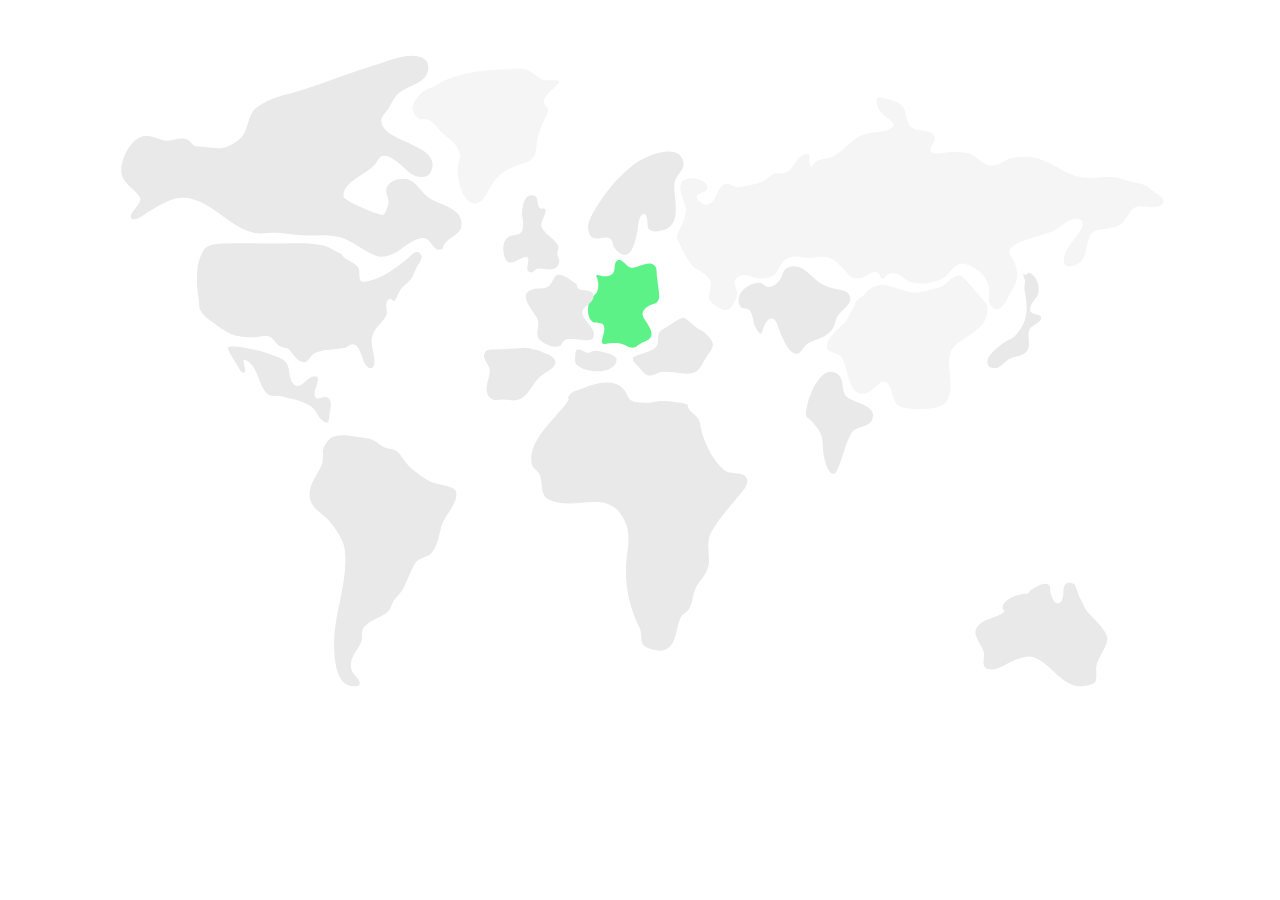
==== index.html @ 8feb1465 "site update" ====
<!DOCTYPE html>
<html>
<head>
<title>pls choose a location</title>
<link id="0"> <!-- will be replaced by js on load -->
<link id="1">
<link id="2">
<link id="3">
<link id="4">
<link id="5">
<style>
    /* default style */
</style>

<meta name="theme-color" content="#ffffff" media="(prefers-color-scheme: light)">
<meta name="theme-color" content="#1b1b1b" media="(prefers-color-scheme: dark)">

</head>
<body>
<script>
function load(ccode, color, strokewidth) { //build css and favs according to passed ccode as selected
    var linktag = document.createElement('link'); linktag.rel = "apple-touch-icon"; linktag.sizes="180x180"; linktag.href = `https://github.com/crbyxwpzfl/spinala/raw/main/locs/${ccode}/apple-touch-icon.png?${new Date().getTime()}`;  /* force browser to update fav */
    document.getElementsByTagName('link')[0].replaceWith(linktag)
    var linktag = document.createElement('link'); linktag.rel = "icon"; linktag.type = "image/png"; linktag.sizes="32x32"; linktag.type="image/svg+xml"; linktag.href = `https://github.com/crbyxwpzfl/spinala/raw/main/locs/${ccode}/favicon-32x32.png?${new Date().getTime()}`;
    document.getElementsByTagName('link')[1].replaceWith(linktag)
    var linktag = document.createElement('link'); linktag.rel = "icon"; linktag.type = "image/png"; linktag.sizes="16x16"; linktag.type="image/svg+xml"; linktag.href = `https://github.com/crbyxwpzfl/spinala/raw/main/locs/${ccode}/favicon-16x16.png?${new Date().getTime()}`;
    document.getElementsByTagName('link')[2].replaceWith(linktag)
    var linktag = document.createElement('link'); linktag.rel = "manifest"; linktag.href = `https://github.com/crbyxwpzfl/spinala/raw/main/locs/${ccode}/site.webmanifest?${new Date().getTime()}`;
    document.getElementsByTagName('link')[3].replaceWith(linktag)
    var linktag = document.createElement('link'); linktag.rel = "mask-icon"; linktag.href = `https://github.com/crbyxwpzfl/spinala/raw/main/locs/${ccode}/safari-pinned-tab.svg?${new Date().getTime()}`; linktag.color = "#5bbad5";
    document.getElementsByTagName('link')[4].replaceWith(linktag)
    var linktag = document.createElement('link'); linktag.rel = "shortcut icon"; linktag.href = `https://github.com/crbyxwpzfl/spinala/raw/main/locs/${ccode}/favicon.ico?${new Date().getTime()}`;
    document.getElementsByTagName('link')[5].replaceWith(linktag)

    var styletag = document.createElement('style')
    styletag.innerHTML = `
                        path.${ccode}:hover {stroke: ${color}; stroke-width: ${strokewidth}; fill: ${color};} /* set color and ccode according to on off state */
                        path.${ccode} {fill: ${color};}       /* use class selector for edgecase off is displayed as extra favicon but still just de red in site*/
                        
                        g.location:hover {stroke: #81e495; stroke-width: 4; fill: #81e495;}
                        g.location {fill: #e9e9e9;}
                        g.unsupported:hover {stroke: none; stroke-width: none; fill: #d4d4d4;}
                        g.unsupported {fill: #f5f5f5;}
                        svg {width: 90%;}
                        
                        @media (prefers-color-scheme: light) { body {background-color: white;} }
                        @media (prefers-color-scheme: dark) { body {background-color: #1b1b1b;} }
                        `
    document.getElementsByTagName('style')[0].replaceWith(styletag)
}

window.onload = load( "de", "#5cf287", 6 )

</script>

<meta property="og:image" content="https://github.com/crbyxwpzfl/spinala/raw/main/locs/de/trans-og.png"/> <!-- imessage wont execute js so these musst be set via github push -->

<div align="center">
<svg x="0pt" y="0pt" width="800pt" height="600pt" viewBox="0 0 800 600">
    <g id="locations">
        <a onclick="document.title = 'push vpn to germany';load('de', '#5cf287', 6);" href="#de" id="DE" >
        <g class="location">
        <path class="de off"  d="M 367.255 201.071 C 369.142 204.048 369.64 210.625 367.566 213.616 C 365.957 215.935 363.592 217.226 362.309 219.91 C 361.124 222.389 361.078 225.506 361.206 228.184 C 361.341 230.998 362.861 235.084 365.988 235.829 C 367.797 236.26 371.545 235.769 372.655 237.502 C 374.294 240.061 372.862 244.404 372.171 247.004 C 371.869 248.138 371.132 250.223 371.833 251.314 C 372.495 252.344 373.694 252.019 374.698 251.846 C 376.858 251.475 379.281 251.059 381.478 251.233 C 383.344 251.381 385.574 251.453 387.315 252.119 C 389.891 253.104 391.467 254.685 394.441 254.719 C 397.179 254.75 398.84 252.6 400.972 251.397 C 402.763 250.387 404.993 249.858 406.648 248.627 C 411.768 244.82 406.493 237.976 403.871 233.953 C 402.78 232.28 401.553 230.266 402.216 228.198 C 403.056 225.579 405.982 223.414 408.55 222.481 C 409.828 222.018 411.823 222.035 412.72 220.927 C 415.312 217.727 414.608 215.535 414.199 211.83 C 413.788 208.111 413.104 204.359 412.783 200.643 C 412.593 198.448 412.959 194.648 411.024 193.06 C 406.174 189.081 399.025 195.214 393.76 194.738 C 390.51 194.444 389.343 191.59 386.956 189.963 C 386.016 189.322 384.183 188.697 383.101 189.36 C 380.008 191.255 382.202 196.869 379.601 199.296 C 377.799 200.977 374.24 201.543 371.874 201.103 C 370.639 200.874 368.949 199.961 367.683 200.408"/>
        </g>
    </a><a onclick="document.title = 'push vpn to austria';load('at', '#5cf287', 6)" href="#at" id="AT">
        <g class="location">
        <path class="at"  d="M 394.843 262.218 L 397.627 260.614 C 401.197 259.311 402.426 259.405 408.558 256.74 C 418.279 252.515 409.062 244.832 418.551 240.168 C 421.44 238.748 429.365 232.504 432.539 232.302 C 435.248 232.13 442.293 240.367 444.802 241.199 C 447.782 242.186 454.026 248.158 454.75 251.662 C 455.524 255.409 450.752 260.161 448.977 263.34 C 443.602 272.969 442.529 275.249 430.732 273.876 C 423.543 273.038 425.785 273.483 418.727 272.783 C 412.313 272.147 407.489 279.476 402.3 272.86 C 399.888 269.785 395.557 265.654 394.889 264.381"/>
      	</g>
    </a><a onclick="document.title = 'push vpn to us';load('us', '#5cf287', 6)" href="#us" id="US">
        <g class="location">
        <path class="us"  d="M 68.044 197.189 C 67.318 203.696 68.256 213.793 69.404 220.215 C 69.748 222.139 69.321 224.225 70.13 226.039 C 71.839 229.869 75.623 232.702 78.78 235.093 C 85.011 239.813 91.777 244.82 99.532 246.27 C 104.418 247.184 109.282 246.938 114.201 246.491 C 116.813 246.254 120.39 245.461 122.842 246.815 C 125.69 248.387 127.182 252.042 129.999 253.754 C 132.247 255.12 135.22 254.361 137.121 256.297 C 140.62 259.861 142.916 265.563 148.621 265.649 C 151.105 265.686 153.588 259.83 156.302 258.7 C 163.462 255.719 170.814 256.355 178.252 254.996 C 180.682 254.552 182.399 252.173 184.859 252.123 C 189.671 252.026 191.55 262.304 193.543 266.052 C 194.473 267.8 196.464 270.836 198.821 270.029 C 200.841 269.337 200.977 266.434 200.977 264.658 C 200.977 259.311 198.48 254.416 198.902 248.964 C 199.586 240.119 206.3 237.65 209.747 230.674 C 211.421 227.286 208.862 223.804 210.236 220.555 C 210.672 219.526 211.902 217.621 213.144 218.084 C 214.15 218.458 215.123 220.793 216.247 219.365 C 218.168 216.923 218.825 213.639 220.653 211.121 C 222.808 208.153 225.917 206.472 228.165 203.621 C 230.401 200.785 231.069 197.677 232.618 194.499 C 233.738 192.2 237.825 187.657 235.896 184.893 C 232.381 179.856 228.404 185.819 225.665 188.03 C 217.561 194.572 207.532 202.21 197.369 204.625 C 196.347 204.868 195.322 205.055 194.293 205.251 C 187.151 206.614 191.295 197.38 188.545 194.205 C 185.883 191.132 182.376 190.059 179.226 187.906 C 177.643 186.825 176.852 185.017 175.302 183.862 C 171.123 182.506 167.839 179.269 163.447 178.257 C 152.308 175.691 141.134 176.609 129.881 176.609 C 115.662 176.609 101.631 176.06 87.392 176.62 C 83.299 176.781 77.195 177.119 73.998 180.185 C 72.345 181.771 71.703 184.082 70.712 186.081 C 69.978 187.564 68.255 192.943 68.155 196.674"/>
        </g>
    </a><a onclick="document.title = 'push vpn to mexico';load('mx', '#5cf287', 6)" href="#mx" id="MX">
        <g class="location">
   	    <path class="mx"  d="M 91.112 255.579 C 92.216 258.836 96.725 265.738 98.535 268.653 C 99.523 270.245 100.522 273.03 102.649 273.498 C 107.079 274.471 99.214 260.768 105.141 264.373 C 114.52 270.077 113.506 282.876 120.865 289.588 C 123.122 291.647 126.851 290.655 129.636 290.919 C 133.093 291.247 136.661 292.792 140.119 293.485 C 145.007 294.465 153.459 297.557 156.365 301.689 C 158.379 304.552 159.51 307.776 162.558 309.753 C 163.338 310.258 164.987 311.643 165.912 310.791 C 167.014 309.775 166.94 307.189 167.097 305.825 C 167.519 302.157 170.337 293.822 165.332 291.97 C 163.106 291.147 158.186 293.935 157.061 292.395 C 154.38 288.729 157.581 284.65 158.145 280.961 C 158.328 279.77 159.244 277.295 157.746 276.576 C 151.51 273.585 146.56 287.287 140.656 282.388 C 136.031 278.551 138.484 270.398 134.542 265.672 C 131.906 262.511 127.08 261.32 123.354 259.897 C 113.807 256.25 94.954 252.36 90.977 254.365"/>
        </g>
    </a><a onclick="document.title = 'push vpn to brazil';load('br', '#5cf287', 6)" href="#br" id="BR">
        <g class="location">
        <path class="br"  d="M163.734,329.877 C161.563,331.593,162.91,339.687,161.559,342.653 C158.12,350.201,151.19,358.32,152.474,367.083 C153.531,374.289,159.653,377.571,164.338,381.855 C169.802,386.852,177.703,398.225,178.632,405.62 C181.698,430.039,170.709,452.682,170.709,476.648 C170.709,487.083,171.609,511.551,188.367,508.463 C189.992,508.163,190.25,506.214,189.64,504.924 C187.745,500.919,183.536,498.819,183.33,493.788 C182.98,485.229,188.849,481.976,191.295,474.725 C192.731,470.467,190.107,467.472,193.815,463.54 C198.692,458.369,206.922,456.869,211.654,451.98 C213.634,449.935,214.109,446.677,215.654,444.265 C217.675,441.11,220.742,438.801,222.532,435.498 C225.76,429.544,227.602,423.105,231.08,417.201 C234.461,411.461,240.331,412.777,244.047,408.376 C248.983,402.532,249.427,393.605,251.912,386.597 C254.286,379.902,265.066,369.56,261.845,361.962 C260.321,358.368,246.028,357.186,241.812,354.734 C236.993,351.932,229.861,346.886,226.097,342.822 C223.093,339.58,221.125,335.343,217.703,332.52 C214.724,330.063,210.486,331.023,207.348,328.924 C202.252,325.516,200.463,323.139,193.941,322.474 C185.99,321.663,175.934,318.247,168.528,322.304 C166.045,323.663,159.432,333.245,163.465,334.974"/>
        </g>
    </a><a onclick="document.title = 'push vpn to za';load('za', '#5cf287', 6)" href="#za" id="ZA">
        <g class="location">
        <path class="za"  d="M 347.688 289.839 C 347.688 289.839 347.973 287.843 347.973 287.843 C 347.943 294.362 343.445 298.494 339.533 303.047 C 331.031 312.941 315.574 327.991 319.131 342.408 C 319.904 345.539 323.083 346.666 324.56 349.362 C 327.465 354.666 325.024 365.271 331.28 368.501 C 351.02 378.694 376.406 358.58 388.695 384.593 C 394.11 396.055 390.059 407.51 389.624 419.243 C 389.066 434.278 392.716 451.236 399.718 464.657 C 401.652 468.364 400.499 473.012 401.982 476.854 C 403.148 479.876 412.175 482.193 415.193 482.021 C 428.363 481.269 426.419 465.873 430.567 457.349 C 432.003 454.399 435.005 453.504 436.696 450.875 C 439.995 445.744 439.479 439.612 442.234 434.362 C 445.003 429.083 449.208 426.101 451.066 420.09 C 453.081 413.573 450.68 405.795 451.613 399.065 C 452.261 394.392 455.279 390.192 457.818 386.368 C 463.03 378.518 469.739 371.598 475.605 364.216 C 477.887 361.344 481.606 357.262 480.375 353.222 C 478.484 347.013 467.862 350.647 463.282 346.56 C 455.485 339.605 450.094 329.403 446.939 319.6 C 445.798 316.053 445.667 311.999 444.113 308.603 C 442.321 304.686 434.823 301.881 436.092 297.539 C 431.039 295.454 416.712 293.774 411.418 295.224 C 407.383 296.33 401.399 296.309 397.087 295.538 C 389.457 294.174 391.877 289.014 386.397 284.454 C 378.363 277.767 365.06 281.945 356.425 285.647 C 351.375 287.811 348.572 287.144 345.977 292.691 C 345.977 292.691 347.403 293.547 347.403 293.547"/>
        </g>
    </a><a onclick="document.title = 'push vpn to australia';load('au', '#5cf287', 6)" href="#au" id="AU">
        <g class="location">
        <path class="au"  d="M 672.046 450.674 C 673.748 452.386 674.008 452.434 671.671 454.041 C 665.258 458.45 652.894 458.474 651.771 468.076 C 651.258 472.467 657.007 478.822 658.075 483.434 C 658.824 486.669 656.611 491.39 658.705 494.201 C 660.955 497.22 666.949 495.926 669.763 494.71 C 676.734 491.698 687.936 483.845 696.113 487.084 C 709.565 492.413 717.774 511.493 734.466 508.391 C 736.233 508.063 740.781 507.349 741.591 505.578 C 743.105 502.268 741.892 496.791 742.497 493.143 C 743.528 486.928 752.15 477.225 750.373 471.284 C 748.021 463.42 737.473 456.674 733.312 449.284 C 732.459 445.858 729.766 443.094 728.834 439.583 L 728.254 437.789 L 727.227 435.031 L 726.9 433.975 L 726.596 433.239 L 726.251 432.636 L 725.809 432.153 L 725.103 431.747 C 713.276 427.324 721.32 444.412 713.959 446.405 C 710.361 447.379 707.677 438.312 707.566 435.851 L 707.939 435.851 C 707.8 427.244 695.123 434.835 692.277 437.566 L 691.455 438.851 L 690.473 439.224 C 676.478 440.161 671.708 447.691 672.208 449.084"/>
        </g>
    </a><a onclick="document.title = 'greenland not supported';load('grl', '#d4d4d4', 1);" href="#grl" id="GRL">
        <g class="unsupported">
        <path class="grl"  d="M 231.646 81.002 L 235.154 83.675 C 243.815 81.058 246.897 89.286 252.461 94.213 C 257.523 98.695 263.688 102.425 265.021 109.685 C 265.554 112.586 264.052 115.312 263.762 118.149 C 263.307 122.591 263.781 126.679 264.578 131.044 C 265.646 136.89 269.646 146.608 276.742 146.729 C 279.299 146.773 281.899 144.149 283.309 142.21 C 287.091 137.011 289.004 131.241 293.752 126.625 C 297.409 123.07 302.272 120.101 307.016 118.262 C 311.139 116.664 315.921 116.355 319.177 113.055 C 323.183 108.995 322.15 105.103 322.9 99.985 C 323.492 95.943 324.941 91.727 326.47 87.947 C 327.837 84.564 330.95 80.38 331.196 76.736 C 331.396 73.759 327.678 73.074 328.178 69.661 C 328.844 65.117 333.594 62.087 336.489 58.986 C 337.213 58.211 340.103 56.241 339.549 54.975 C 339.057 53.851 336.561 54.208 335.602 54.247 C 332.089 54.389 328.469 54.85 325.33 52.83 C 321.61 50.437 318.458 47.038 314.105 45.848 C 309.028 44.459 303.224 46.153 298.023 46.149 C 282.968 46.138 266.774 48.755 252.66 54.677 C 250.254 55.686 248.251 57.563 245.921 58.729 C 243.189 60.097 240.328 60.828 237.765 62.527 C 234.847 64.461 228.873 71.899 229.482 75.709"/>
        </g>
    </a><a onclick="document.title = 'russia not supported';load('rus', '#d4d4d4', 1)" href="#rus" id="RUS">
        <g class="unsupported">
        <path class="rus"  d="M 427.869 172.785 C 429.218 175.667 437.198 193.322 442.114 195.613 C 445.817 197.339 449.8 199.633 452.085 203.431 C 454.698 207.774 451.799 212.404 451.887 216.97 C 451.968 221.212 460.674 226.542 464.495 226.513 C 467.037 226.494 468.77 224.185 469.968 222.249 C 471.661 219.511 473.146 217.143 472.971 213.834 C 472.75 209.672 468.461 204.348 474.516 201.265 C 479.852 198.548 483.175 201.79 488.175 202.724 C 491.304 203.309 495.282 202.781 498.255 201.757 C 503.536 199.939 504.382 192.275 508.916 188.953 C 515.407 184.199 521.911 187.685 529.021 187.433 C 533.137 187.287 537.95 185.886 541.978 187.14 C 545.881 188.355 551.874 194.709 554.668 197.745 C 556.33 199.55 557.459 201.859 560.089 202.416 C 562.251 202.874 565.832 203.044 567.835 202.028 C 571.055 200.395 574.262 196.78 578.344 198.417 C 580.303 199.203 580.074 202.748 582.009 203.246 C 583.353 203.593 584.693 200.948 585.47 200.143 C 586.694 198.875 588.998 198.711 590.658 198.954 C 595.867 199.718 597.851 203.084 602.251 205.212 C 604.966 206.526 613.455 207.035 616.408 206.315 C 620.176 205.396 625.848 204.005 628.9 201.57 C 632.853 198.414 637.311 189.994 643.65 191.777 C 652.535 194.275 660.539 200.835 662.037 210.344 C 662.517 213.397 661.299 216.449 661.738 219.536 C 662.134 222.319 665.71 227.073 668.926 225.813 C 672.356 224.469 674.647 220.169 676.212 217.1 C 679.538 210.58 684.673 203.83 682.648 195.932 C 681.986 193.349 680.928 190.021 679.541 187.745 C 678.44 185.937 676.432 184.54 677.232 182.118 C 678.313 178.847 683.227 176.414 686.112 175.218 C 693.916 171.985 702.064 170.543 709.818 167.475 C 715.135 165.372 723.672 155.009 730.424 158.904 C 733.2 160.505 732.142 164.114 730.864 166.265 C 726.999 172.768 721.552 176.993 718.918 184.357 C 718.1 186.642 717.092 191.888 719.808 193.352 C 721.635 194.336 724.3 193.443 726.13 192.891 C 734.389 190.4 734.133 182.308 736.014 175.585 C 736.765 172.903 737.717 169.115 740.455 167.792 C 746.769 164.74 754.319 166.62 760.43 162.454 C 765.61 158.922 766.898 150.564 772.618 149.061 C 777.753 147.711 782.892 150.207 787.826 149.068 C 789.412 148.702 792.143 147.672 792.644 145.957 C 793.648 142.516 788.34 139.338 785.897 138.019 C 783.41 136.677 781.945 134.109 779.317 132.977 C 774.431 130.872 768.893 130.878 763.799 128.774 C 752.667 124.176 740.168 129.141 728.457 126.414 C 716.206 123.561 705.286 112.335 692.472 111.977 C 687.745 111.844 682.206 111.326 677.673 112.906 C 672.393 114.746 667.644 119.315 661.631 117.929 C 655.018 116.404 652.929 110.336 646.278 108.931 C 640.109 107.629 634.497 107.801 628.295 108.601 C 625.717 108.933 621.058 109.809 618.793 108.096 C 615.657 105.725 623.414 99.543 620.794 95.742 C 617.162 90.475 609.318 93.013 604.366 89.978 C 599.787 87.17 600.093 78.815 597.681 74.489 C 595.611 70.774 589.391 69.22 585.532 68.359 C 583.59 67.926 580.337 66.163 578.414 67.352 C 576.583 68.483 577.936 72.268 578.415 73.817 C 580.174 79.511 584.913 81.251 588.902 85.119 C 590.561 86.727 591.13 88.325 589.003 89.76 C 581.976 94.501 573.213 92.216 565.894 95.665 C 558.169 99.306 552.97 107.018 545.667 110.984 C 540.141 113.986 531.494 112.133 529.129 119.424 C 525.57 117.655 528.604 109.516 526.104 109.476 C 516.898 109.325 516.215 120.977 509.281 123.618 C 506.52 124.67 503.343 123.322 500.642 124.3 C 497.674 125.374 495.682 128.319 492.833 129.722 C 487.333 132.432 481.019 133.158 474.999 134.206 C 471.033 134.897 466.991 130.696 463.73 132.026 C 457.354 134.628 457.654 146.881 449.774 147.749 C 447.95 147.951 442.818 143.75 442.591 141.947 C 442.076 137.849 453.158 139.107 450.371 132.752 C 448.196 127.795 435.612 125.9 432.296 129.628 C 427.175 135.387 434.1 144.537 434.52 150.869 C 435.027 158.514 428.013 168.161 427.698 171.394"/>
        </g>
    </a><a onclick="document.title = 'push vpn to sweden';load('se', '#5cf287', 6)" href="#se" id="SE">
        <g class="location">
        <path class="se"  d="M 392.327 120.014 C 389.343 122.247 386.29 125.692 383.407 128.346 C 377.489 133.79 360.349 156.978 361.187 164.893 C 363.086 182.842 378.632 162.723 380.31 179.093 C 393.955 197.125 397.861 170.932 398.879 162.467 C 399.164 160.095 399.897 155.922 402.319 154.745 C 406.57 152.681 405.341 163.653 406.496 165.386 C 408.361 168.184 412.691 167.653 415.508 167.108 C 433.635 163.604 424.466 142.066 426.11 130.966 C 426.901 125.616 433.659 121.521 432.767 115.992 C 430.05 99.14 401.071 111.581 392.787 119.632"/>
        </g>
    </a><a onclick="document.title = 'push vpn to ukraine';load('ua', '#5cf287', 6)" href="#ua" id="UA">
        <g class="location">
        <path class="ua"  d="M493.805,209.613 C492.451,204.932,488.849,205.83,485.616,206.707 C480.247,208.165,471.922,213.967,474.588,222.35 C476.251,227.579,481.104,223.505,483.258,227.911 C485.441,232.377,484.845,237.089,488.04,241.569 C488.624,242.387,489.526,244.551,490.569,244.399 C491.667,244.24,492.002,241.713,492.35,240.699 C493.532,237.253,496.733,230.798,500.524,233.404 C502.66,234.872,503.647,238.669,504.593,241.236 C506.529,246.49,510.562,256.203,514.996,258.628 C520.693,261.746,522.043,253.667,526.286,251.365 C532.243,248.133,539.518,247.366,544.284,241.063 C546.648,237.937,546.548,233.106,549.148,229.844 C551.597,226.772,557.453,223.114,557.818,218.375 C558.186,213.608,553.106,211.766,550.223,211.36 C544.733,210.589,539.038,209.169,534.233,205.556 C527.252,200.305,522.44,192.592,513.551,193.823 C511.989,194.039,509.974,195.053,508.751,196.299 C507.108,197.972,506.953,200.889,505.737,202.928 C502.187,208.881,494.914,212.41,491.166,205.42"/>
        </g>
    </a><a onclick="document.title = 'push vpn to france';load('fr', '#5cf287', 6)" href="#fr" id="FR">
        <g class="location">
        <path class="fr"  d="M 352.531 206.758 C 349.26 205.656 345.063 200.296 338.869 200.029 C 335.477 199.883 334.368 206.968 331.79 208.708 C 327.858 211.362 324.023 209.753 319.875 210.943 C 306.546 214.768 321.982 228.327 323.629 234.323 C 324.801 238.586 321.177 245.342 324.832 248.732 C 327.909 251.586 335.4 255.25 339.519 253.762 C 341.233 253.143 341.902 250.455 343.306 249.299 C 344.887 247.997 348.834 248.129 350.776 248.276 C 353.526 248.485 363.291 250.634 364.852 247.781 C 368.827 240.514 357.236 235.151 356.828 228.648 C 356.498 223.395 367.374 221.173 364.892 214.677 C 362.663 208.844 352.812 214.806 352.761 206.916"/>
        </g>
    </a><a onclick="document.title = 'push vpn to spain';load('es', '#5cf287', 6)" href="#es" id="ES">
        <g class="location">
        <path class="es"  d="M311.304,256.532 C311.304,256.532,311.653,255.108,311.653,255.108 C304.51,255.108,297.578,256.176,290.442,256.176 C287.586,256.176,284.104,256.169,283.333,259.638 C282.257,264.477,287.854,267.622,287.498,272.775 C287.054,279.224,281.522,288.619,289.023,293.229 C291.767,294.915,294.629,293.589,297.551,293.578 C300.895,293.565,304.602,294.81,307.897,294.083 C316.013,292.291,319.329,282.264,324.714,276.829 C327.663,273.852,335.677,271.011,336.556,266.619 C337.364,262.576,332.628,260.378,329.78,259.143 C323.112,256.252,312.156,252.389,305.01,256.532"/>
        </g>
    </a><a onclick="document.title = 'push vpn to india';load('in', '#5cf287', 6)" href="#in" id="IN">
        <g class="location">
        <path class="in"  d="M 528.773 309.84 C 528.773 309.84 530.228 311.597 530.228 311.597 C 540.115 321.922 535.581 326.576 538.818 339.354 C 539.494 342.026 542.117 350.569 545.992 349.261 C 549.054 348.227 553.739 329.154 555.715 325.088 C 557.05 322.342 558.495 317.769 561.289 316.211 C 565.115 314.077 571.948 313.558 574.059 309.161 C 579.8 297.206 557.605 295.988 554.048 290.366 C 551.239 285.926 553.247 278.409 548.756 274.864 C 537.197 265.739 527.739 288.267 525.808 296.968 C 525.097 300.168 523.13 306.388 526.885 308.104"/>
        </g>
    </a><a onclick="document.title = 'push vpn to japan';load('jp', '#5cf287', 6)" href="#jp" id="JP">
        <g class="location">
        <path class="jp"  d="M 688.982 204.489 C 688.982 204.489 688.432 210.685 688.432 210.685 C 691.007 224.926 692.016 234.493 681.226 246.152 C 679.575 247.936 676.799 248.578 674.762 249.853 C 670.189 252.715 665.713 256.275 662.401 260.551 C 660.45 263.07 659.513 268.148 663.445 269.634 C 664.931 270.196 667.288 270.451 668.735 269.677 C 671.751 268.063 673.73 265.024 676.82 263.378 C 681.44 260.916 688.907 261.216 691.223 255.673 C 693.097 251.186 690.222 244.973 692.359 240.9 C 694.182 237.426 700.841 236.605 701.172 232.193 C 701.403 229.099 692.71 230.629 692.609 226.118 C 692.522 222.22 696.737 218.672 698.322 215.356 C 700.897 209.967 697.7 199.611 691.319 198.307 C 690.111 201.455 686.141 198.135 687.935 201.328"/>
        </g>
    </a><a onclick="document.title = 'push vpn to canada';load('ca', '#5cf287', 6)" href="#ca" id="CA">
        <g class="location">
        <path  class="ca"  d="M 66.621 103.631 C 63.537 102.366 62.555 98.841 59.097 98.119 C 54.33 97.124 49.796 99.745 45.085 99.495 C 39.284 99.186 35.171 95.106 28.688 96.074 C 17.163 97.794 9.634 115.73 11.365 124.627 C 12.749 131.74 22.086 136.225 25.123 142.07 C 27.587 146.812 14.372 155.227 19.153 158.023 C 22.608 160.044 29.127 154.165 31.859 152.629 C 41.387 147.27 51.284 139.83 63.729 143.152 C 81.793 147.974 92.406 164.317 110.457 168.562 C 115.639 169.78 122.304 168.513 127.678 168.551 C 133.823 168.594 140.077 170.228 146.284 170.514 C 156.495 170.986 164.491 169.228 174.864 171.83 C 184.284 174.193 198.131 186.557 205.636 186.518 C 219.599 186.446 223.639 174.824 235.96 172.696 C 244.112 171.289 244.187 183.818 251.554 180.867 L 252.308 180.201 C 253.47 172.358 265.377 171.023 266.192 163.669 C 267.772 149.403 249.838 148.44 240.99 141.796 C 235.764 137.87 232.796 130.784 225.913 128.504 C 220.4 126.678 210.772 129.879 209.841 135.619 C 209.237 139.342 212.149 142.693 211.509 146.569 C 211.291 147.883 209.015 155.009 207.373 155.111 C 203.785 155.334 178.019 144.705 177.807 141.331 C 177.113 130.312 194.341 125.054 200.33 118.279 L 200.707 118.279 L 201.46 117.281 C 203.336 115.269 203.984 111.667 207.207 110.901 C 213.417 109.426 224.003 120.734 227.969 124.068 C 231.188 126.773 240.469 128.375 242.842 123.751 C 254.212 101.595 207.634 101.877 206.122 85.038 C 205.805 81.511 209.338 78.482 211.227 75.69 C 214.061 71.502 215.468 66.78 219.788 63.398 C 225.18 59.176 233.823 57.474 238.311 52.527 C 242.872 47.498 242.901 39.118 235.42 36.788 C 224.959 33.531 212.453 39.481 202.875 42.36 C 183.894 48.066 165.564 55.409 146.75 61.545 C 134.556 65.522 122.871 66.759 112.736 74.614 C 104.762 80.794 107.506 93.207 98.466 99.497 C 86.882 107.557 83.726 104.841 71.522 104.011"/>
        </g>
    </a><a onclick="document.title = 'china not suppored';load('chi', '#d4d4d4', 1)" href="#chi" id="CHI">
        <g class="unsupported">
        <path class="chi"  d="M 554.795 234.8 C 550.909 239.039 540.839 246.579 540.256 253.337 C 539.744 259.283 549.165 258.198 551.381 261.806 C 556.877 270.757 556.239 296.749 572.639 287.371 C 575.513 285.727 577.753 282.978 580.454 281.016 L 580.454 280.574 C 589.964 278.093 587.853 292.139 593.319 297.646 C 597.922 302.282 623.602 301.904 628.604 296.829 C 639.292 285.984 626.605 264.983 635.193 254.641 C 643.292 244.89 663.105 241.552 660.479 222.908 C 660.302 221.653 642.614 201.398 641.221 200.954 C 634.385 198.777 630.407 208.629 624.039 209.836 C 618.318 210.921 609.764 214.153 604.201 213.365 C 590.947 211.488 581.366 201.814 569.524 213.488 C 566.76 217.81 562.46 216.937 560.642 223.84"/>
        </g>
    </a><a onclick="document.title = 'push vpn to uk';load('uk', '#5cf287', 6)" href="#uk" id="UK">
        <g class="location">
        <path class="uk"  d="M312.113,151.181 C311.051,156.797,314.195,162.646,311.234,168.066 C309.832,170.632,304.7,170.212,302.425,171.155 C297.078,173.371,296.719,181.952,298.719,187.095 C301.413,194.025,306.528,189.823,310.833,187.836 C312.017,187.289,314.433,185.837,315.618,186.889 C318.36,189.323,312.598,197.581,318.191,198.288 C320.43,198.571,321.579,195.586,323.667,195.417 C328.749,195.005,336.262,198.79,339.257,191.821 C340.418,189.118,338.443,187.256,338.117,184.762 C337.82,182.496,339.744,180.093,338.674,178.004 C335.994,172.773,329.114,170.171,326.351,164.422 C324.294,160.141,333.39,150.632,327.193,150.26 C327.193,150.26,327.193,150.567,327.193,150.567 C320.78,151.28,326.603,139.45,318.209,140.5 C311.901,141.289,311.584,152.859,311.584,158.236"/>
        </g>
    </a><a onclick="document.title = 'push vpn to switzerland';load('ch', '#5cf287', 6)" href="#ch" id="CH">
        <g class="location">
        <path class="ch"  d="M 374.177 258.386 C 370.154 258.386 368.394 255.664 362.958 258.242 C 359.356 259.951 355.12 254.078 352.319 256.88 C 351.521 257.677 350.985 266.035 352.203 267.252 C 359.548 274.597 382.652 275.121 382.652 263.064 C 382.554 262.007 379.053 259.55 374.177 258.386 Z"/>
        </g>
    </a>
</g>
</svg>
</div>
</body>
</html>
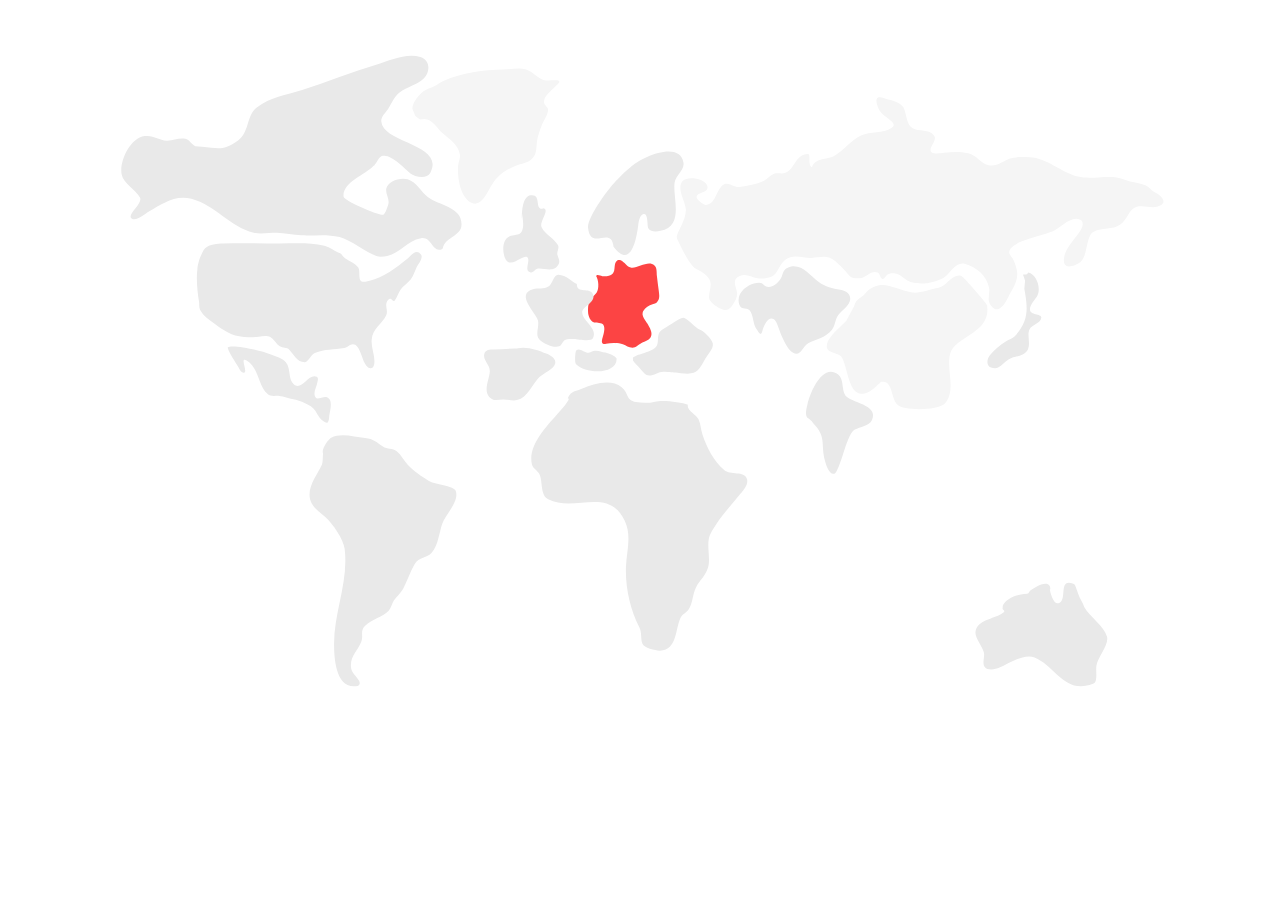
==== commit 11e6ad8d: "site update" ====
--- a/index.html
+++ b/index.html
@@ -49,11 +49,11 @@
     document.getElementsByTagName('style')[0].replaceWith(styletag)
 }
 
-window.onload = load( "de", "#5cf287", 6 )
+window.onload = load( "off", "#fc4444", 1 )
 
 </script>
 
-<meta property="og:image" content="https://github.com/crbyxwpzfl/spinala/raw/main/locs/de/trans-og.png"/> <!-- imessage wont execute js so these musst be set via github push -->
+<meta property="og:image" content="https://github.com/crbyxwpzfl/spinala/raw/main/locs/off/trans-og.png"/> <!-- imessage wont execute js so these musst be set via github push -->
 
 <div align="center">
 <svg x="0pt" y="0pt" width="800pt" height="600pt" viewBox="0 0 800 600">
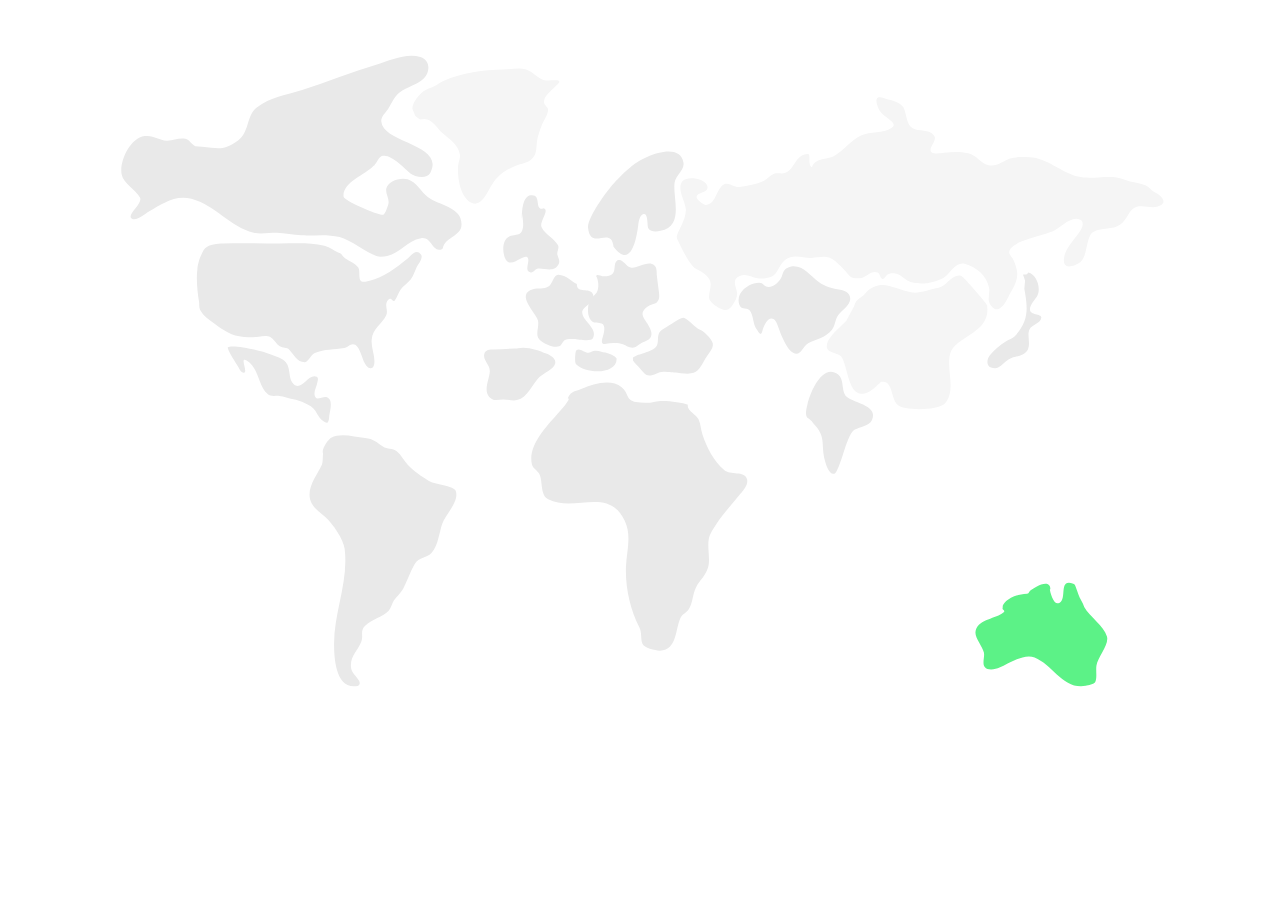
==== commit daa48d0a: "site update" ====
--- a/index.html
+++ b/index.html
@@ -49,11 +49,11 @@
     document.getElementsByTagName('style')[0].replaceWith(styletag)
 }
 
-window.onload = load( "off", "#fc4444", 1 )
+window.onload = load( "au", "#5cf287", 6 )
 
 </script>
 
-<meta property="og:image" content="https://github.com/crbyxwpzfl/spinala/raw/main/locs/off/trans-og.png"/> <!-- imessage wont execute js so these musst be set via github push -->
+<meta property="og:image" content="https://github.com/crbyxwpzfl/spinala/raw/main/locs/au/trans-og.png"/> <!-- imessage wont execute js so these musst be set via github push -->
 
 <div align="center">
 <svg x="0pt" y="0pt" width="800pt" height="600pt" viewBox="0 0 800 600">
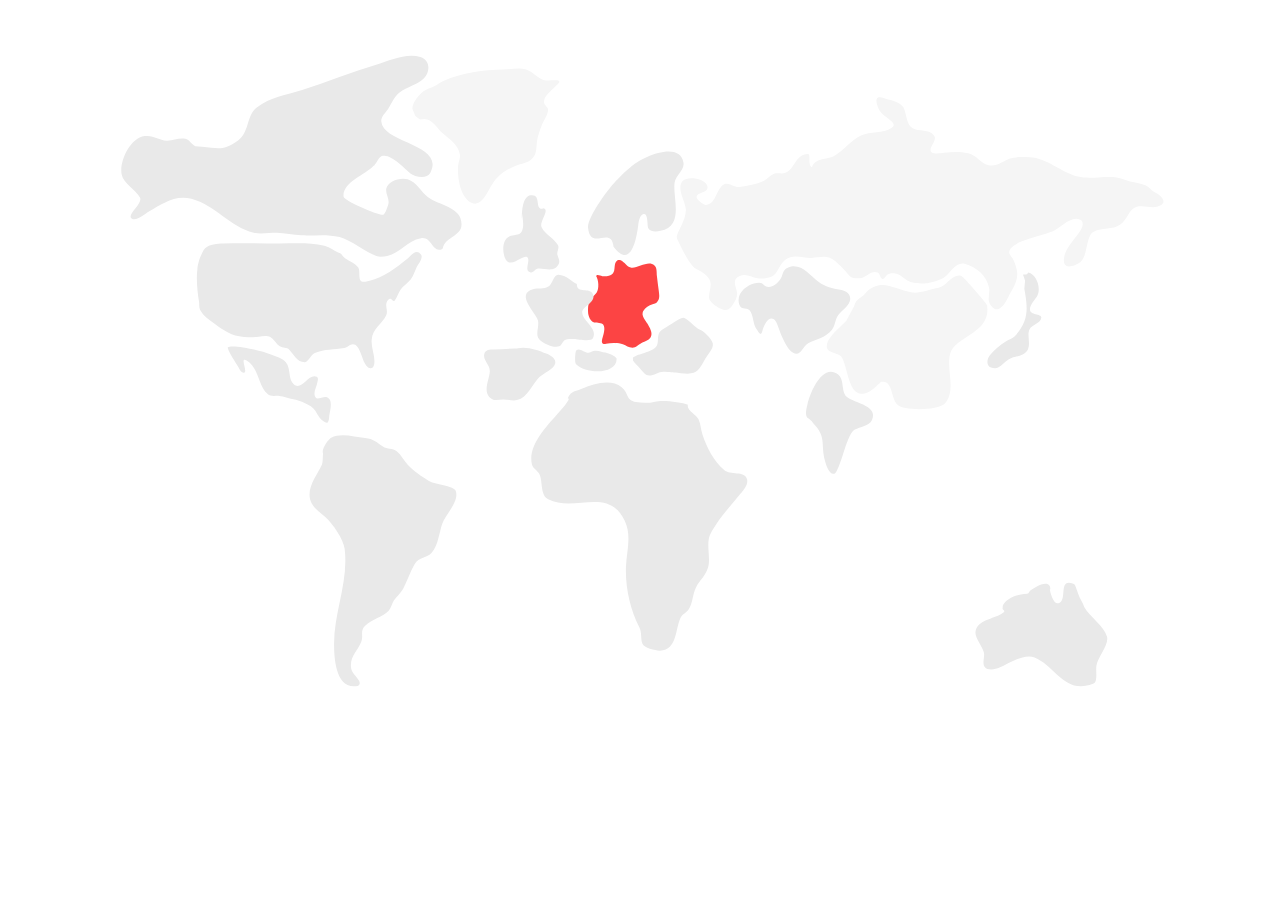
==== commit ea2542f1: "site update" ====
--- a/index.html
+++ b/index.html
@@ -49,11 +49,11 @@
     document.getElementsByTagName('style')[0].replaceWith(styletag)
 }
 
-window.onload = load( "au", "#5cf287", 6 )
+window.onload = load( "off", "#fc4444", 1 )
 
 </script>
 
-<meta property="og:image" content="https://github.com/crbyxwpzfl/spinala/raw/main/locs/au/trans-og.png"/> <!-- imessage wont execute js so these musst be set via github push -->
+<meta property="og:image" content="https://github.com/crbyxwpzfl/spinala/raw/main/locs/off/trans-og.png"/> <!-- imessage wont execute js so these musst be set via github push -->
 
 <div align="center">
 <svg x="0pt" y="0pt" width="800pt" height="600pt" viewBox="0 0 800 600">
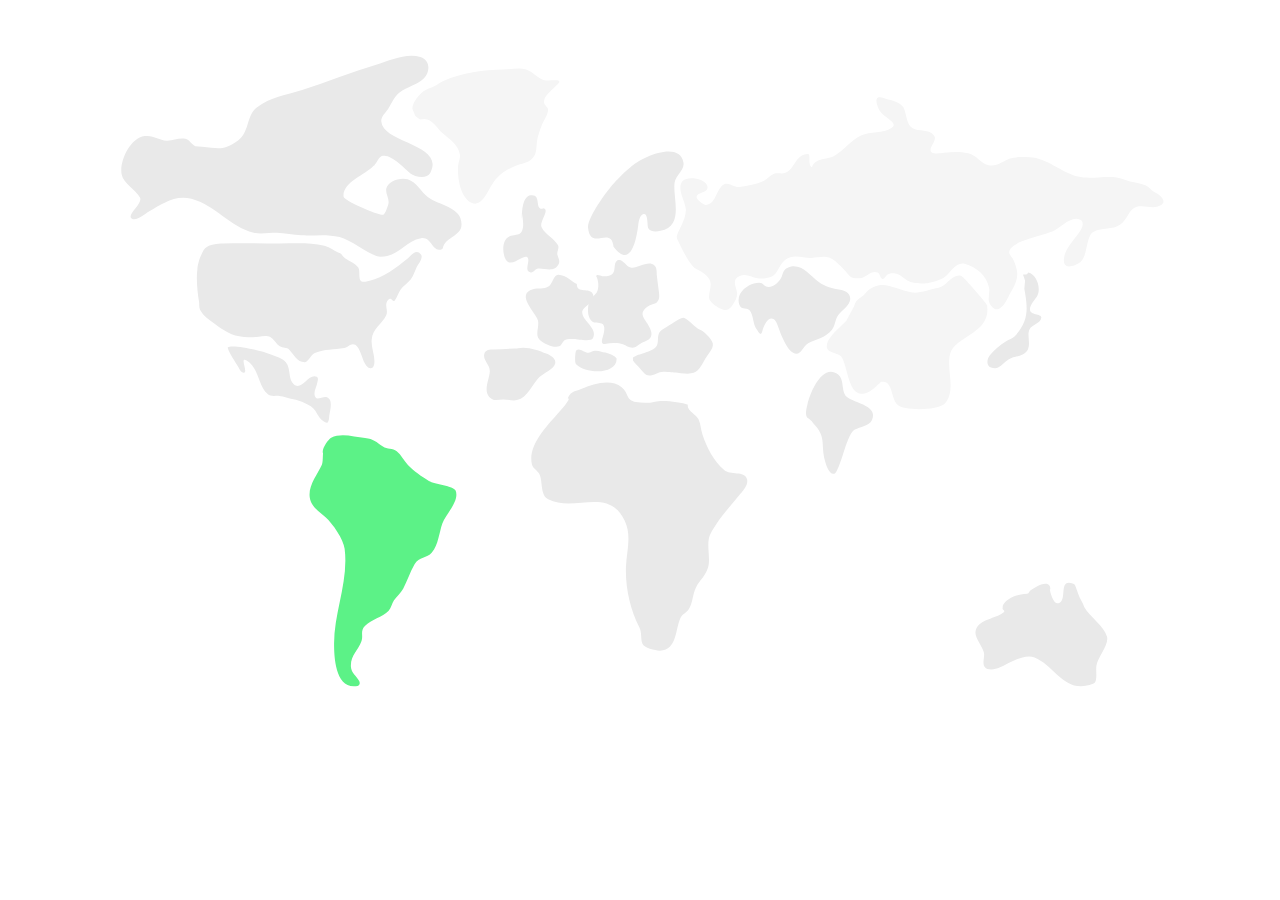
==== commit ab2f5433: "site update" ====
--- a/index.html
+++ b/index.html
@@ -49,11 +49,11 @@
     document.getElementsByTagName('style')[0].replaceWith(styletag)
 }
 
-window.onload = load( "off", "#fc4444", 1 )
+window.onload = load( "br", "#5cf287", 6 )
 
 </script>
 
-<meta property="og:image" content="https://github.com/crbyxwpzfl/spinala/raw/main/locs/off/trans-og.png"/> <!-- imessage wont execute js so these musst be set via github push -->
+<meta property="og:image" content="https://github.com/crbyxwpzfl/spinala/raw/main/locs/br/trans-og.png"/> <!-- imessage wont execute js so these musst be set via github push -->
 
 <div align="center">
 <svg x="0pt" y="0pt" width="800pt" height="600pt" viewBox="0 0 800 600">
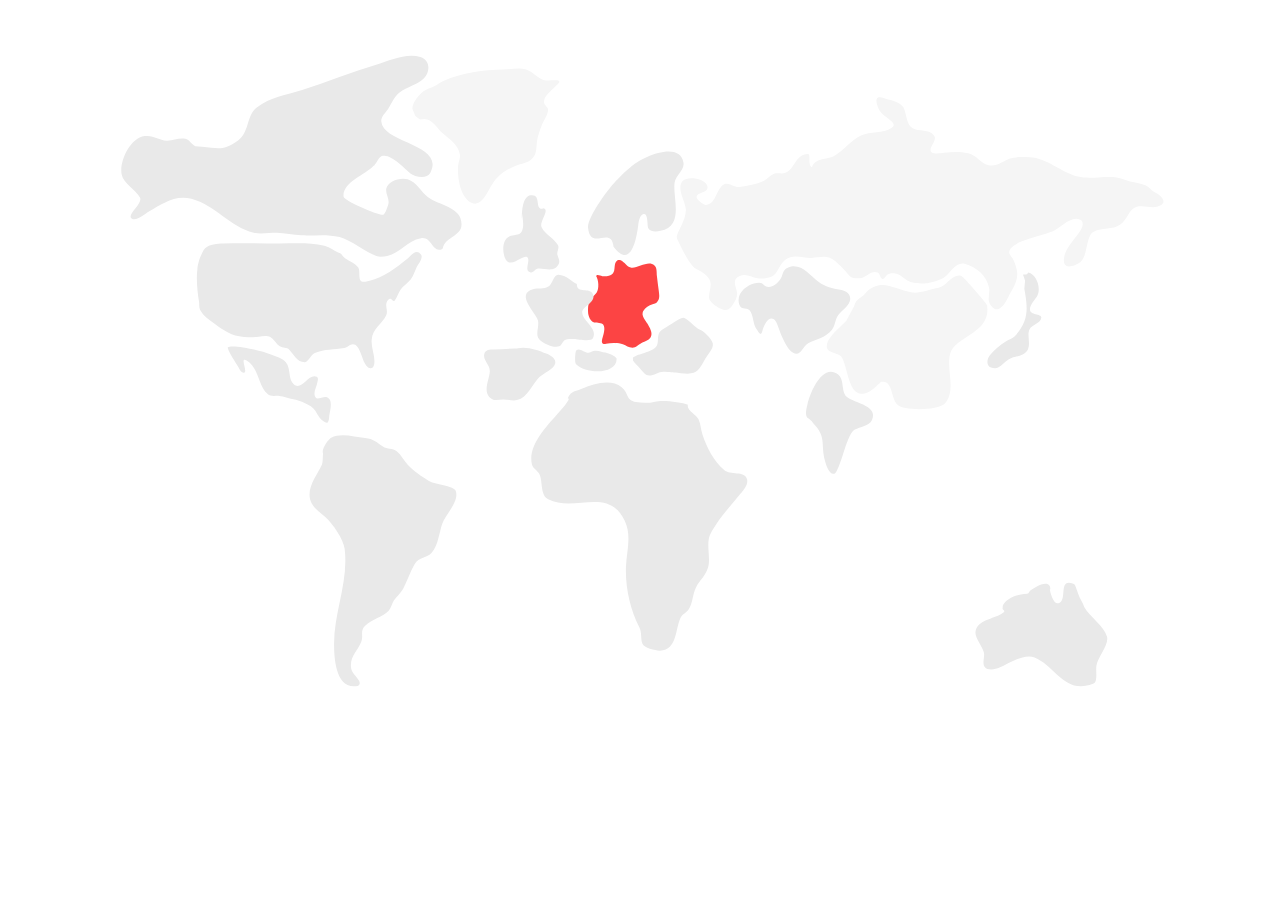
==== commit ab651a54: "site update" ====
--- a/index.html
+++ b/index.html
@@ -49,11 +49,11 @@
     document.getElementsByTagName('style')[0].replaceWith(styletag)
 }
 
-window.onload = load( "br", "#5cf287", 6 )
+window.onload = load( "off", "#fc4444", 1 )
 
 </script>
 
-<meta property="og:image" content="https://github.com/crbyxwpzfl/spinala/raw/main/locs/br/trans-og.png"/> <!-- imessage wont execute js so these musst be set via github push -->
+<meta property="og:image" content="https://github.com/crbyxwpzfl/spinala/raw/main/locs/off/trans-og.png"/> <!-- imessage wont execute js so these musst be set via github push -->
 
 <div align="center">
 <svg x="0pt" y="0pt" width="800pt" height="600pt" viewBox="0 0 800 600">
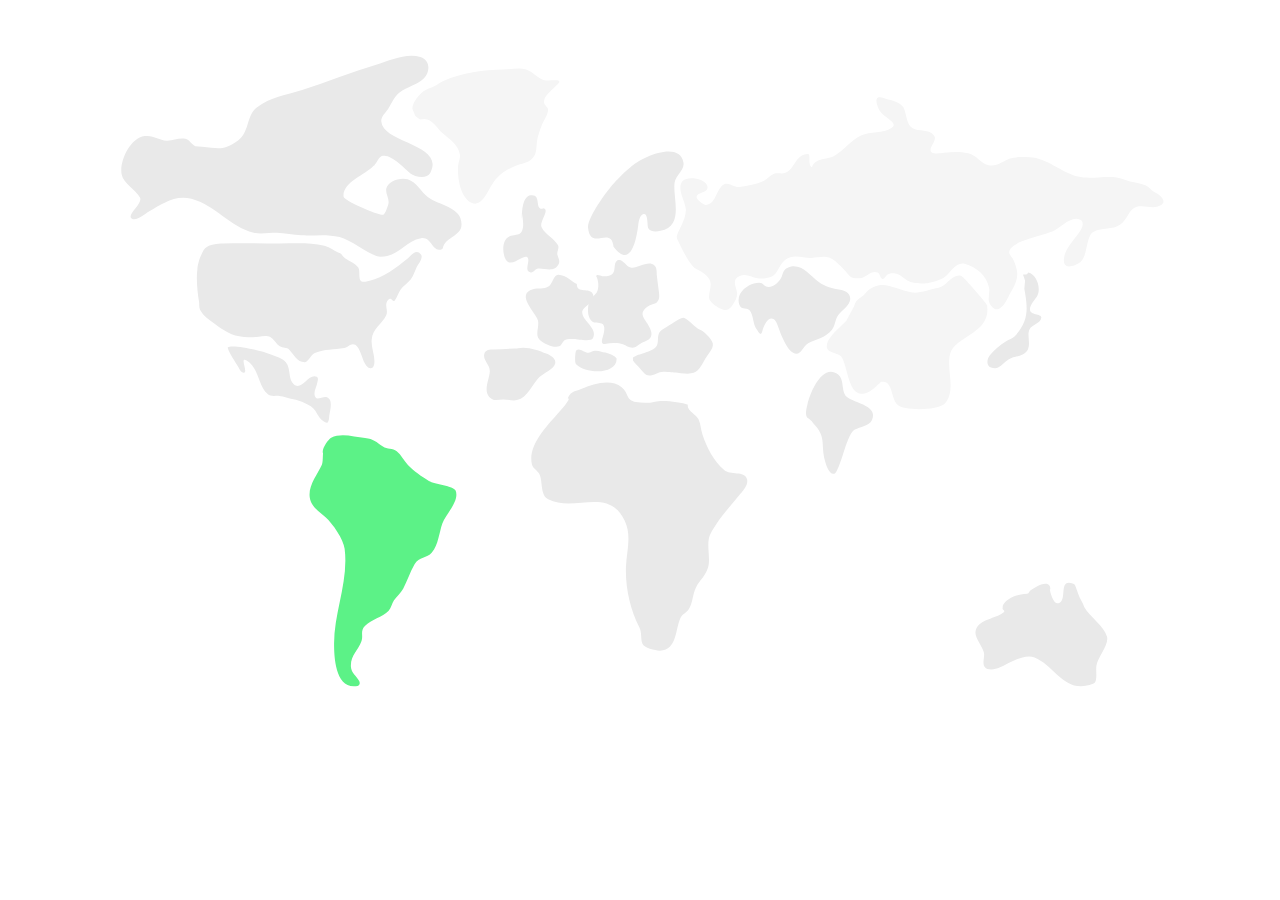
==== commit b82653a5: "site update" ====
--- a/index.html
+++ b/index.html
@@ -49,11 +49,11 @@
     document.getElementsByTagName('style')[0].replaceWith(styletag)
 }
 
-window.onload = load( "off", "#fc4444", 1 )
+window.onload = load( "br", "#5cf287", 6 )
 
 </script>
 
-<meta property="og:image" content="https://github.com/crbyxwpzfl/spinala/raw/main/locs/off/trans-og.png"/> <!-- imessage wont execute js so these musst be set via github push -->
+<meta property="og:image" content="https://github.com/crbyxwpzfl/spinala/raw/main/locs/br/trans-og.png"/> <!-- imessage wont execute js so these musst be set via github push -->
 
 <div align="center">
 <svg x="0pt" y="0pt" width="800pt" height="600pt" viewBox="0 0 800 600">
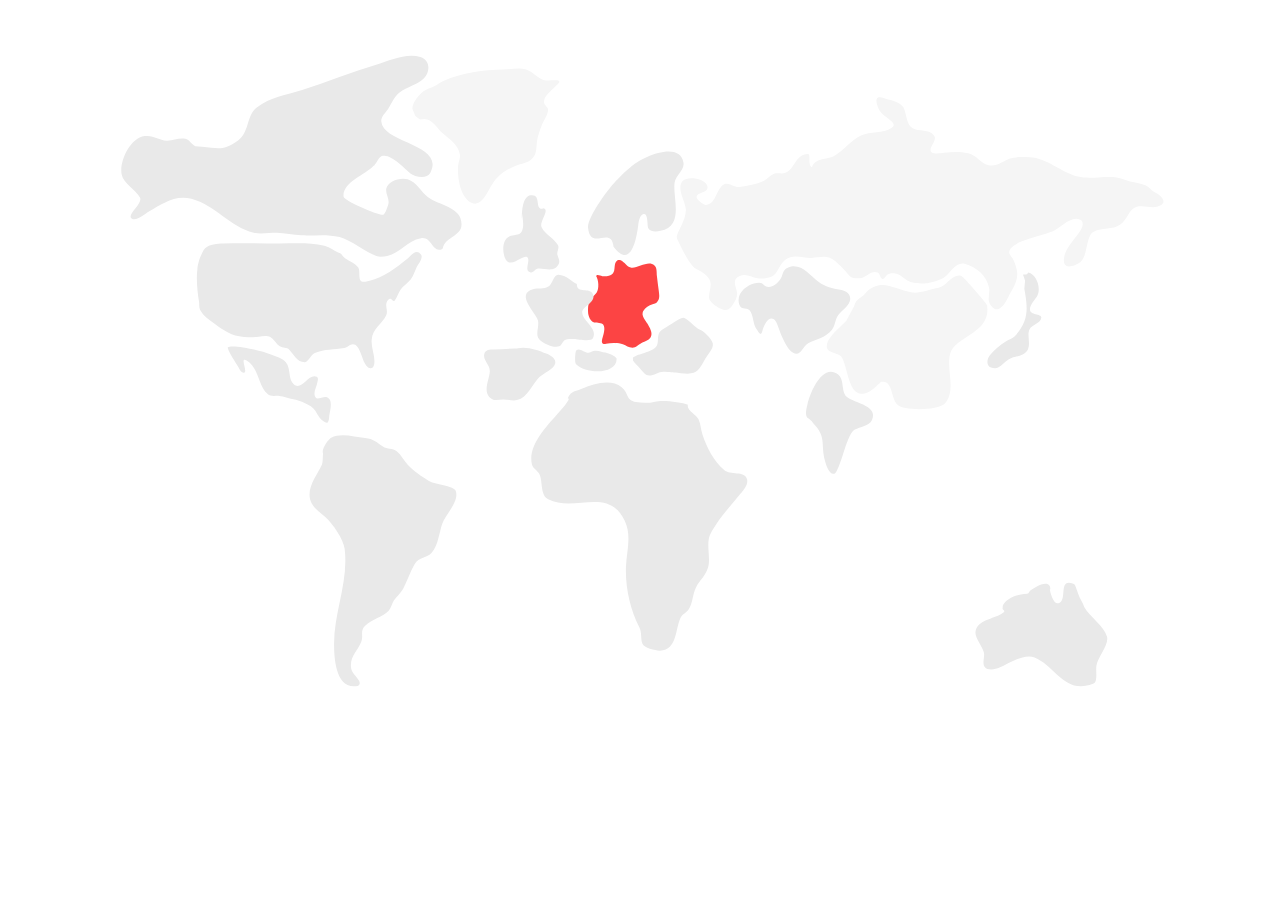
==== commit 036bd7a5: "site update" ====
--- a/index.html
+++ b/index.html
@@ -49,11 +49,11 @@
     document.getElementsByTagName('style')[0].replaceWith(styletag)
 }
 
-window.onload = load( "br", "#5cf287", 6 )
+window.onload = load( "off", "#fc4444", 1 )
 
 </script>
 
-<meta property="og:image" content="https://github.com/crbyxwpzfl/spinala/raw/main/locs/br/trans-og.png"/> <!-- imessage wont execute js so these musst be set via github push -->
+<meta property="og:image" content="https://github.com/crbyxwpzfl/spinala/raw/main/locs/off/trans-og.png"/> <!-- imessage wont execute js so these musst be set via github push -->
 
 <div align="center">
 <svg x="0pt" y="0pt" width="800pt" height="600pt" viewBox="0 0 800 600">
